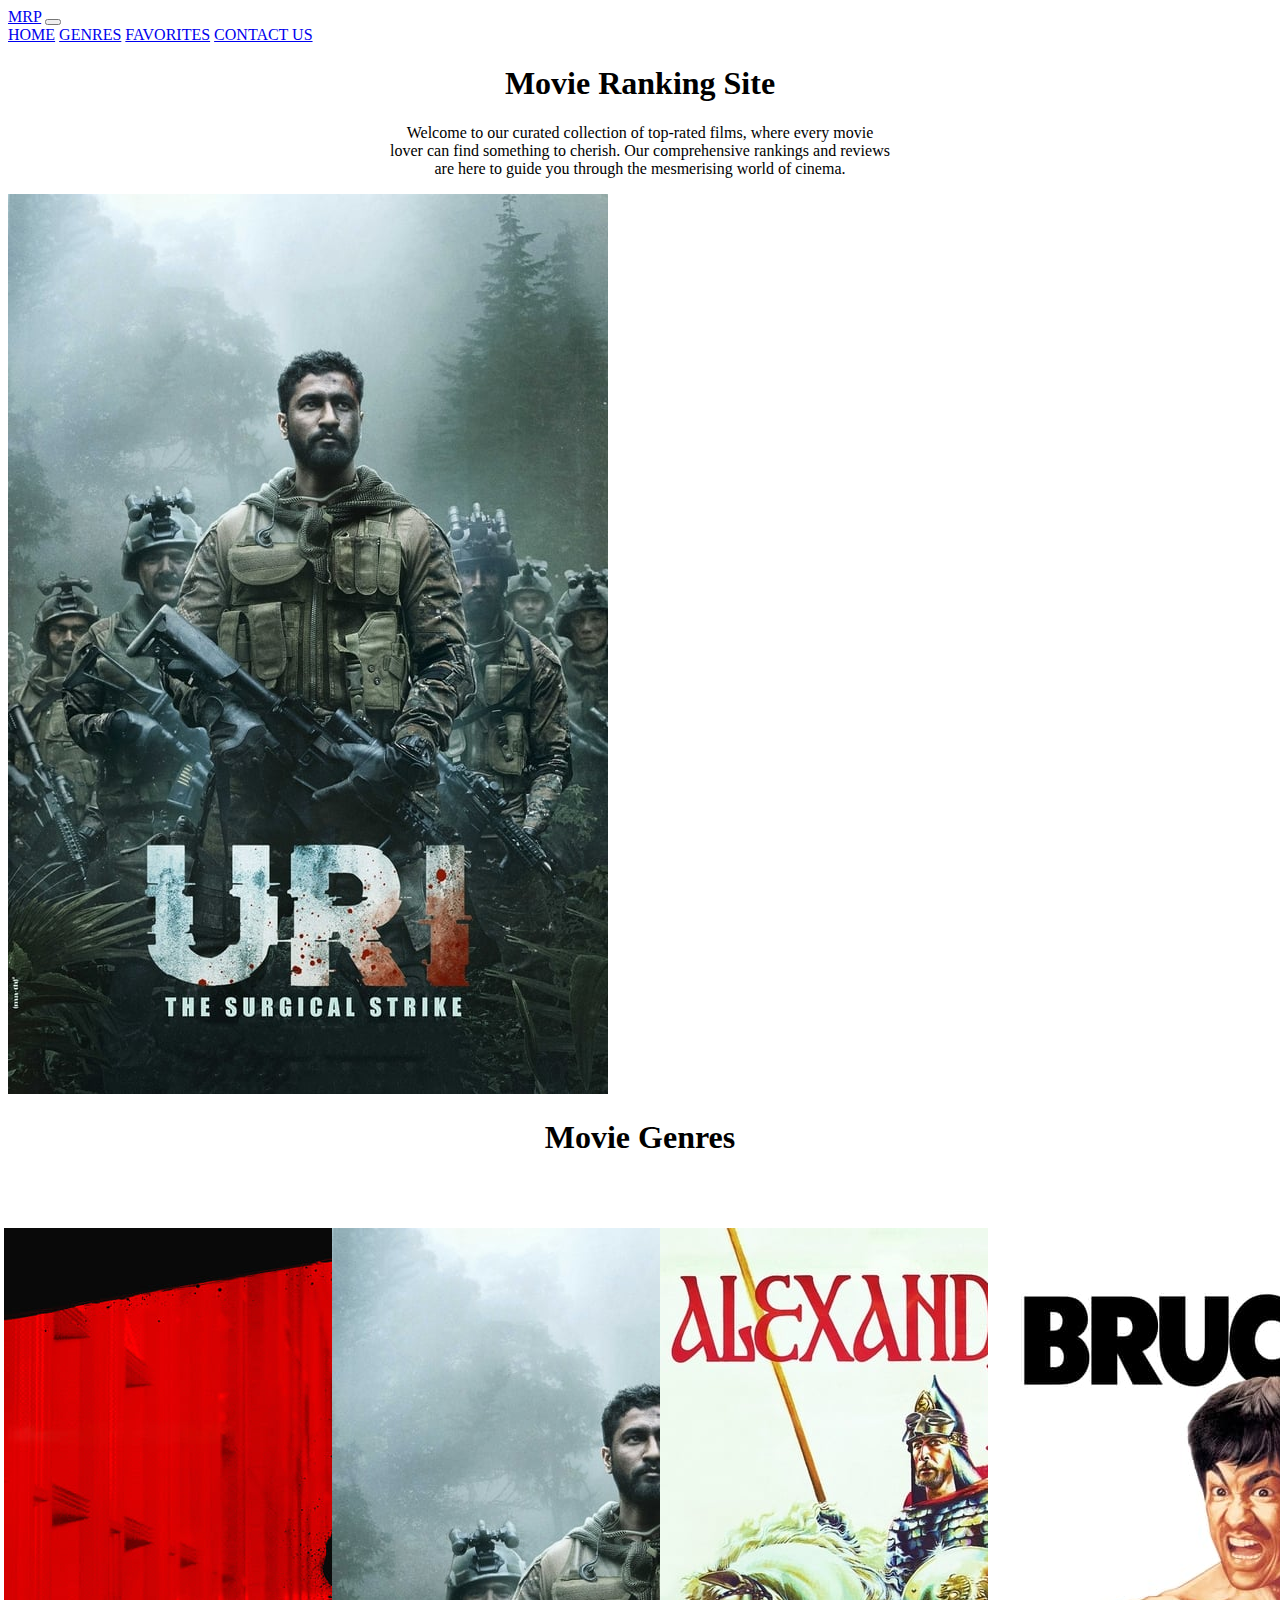
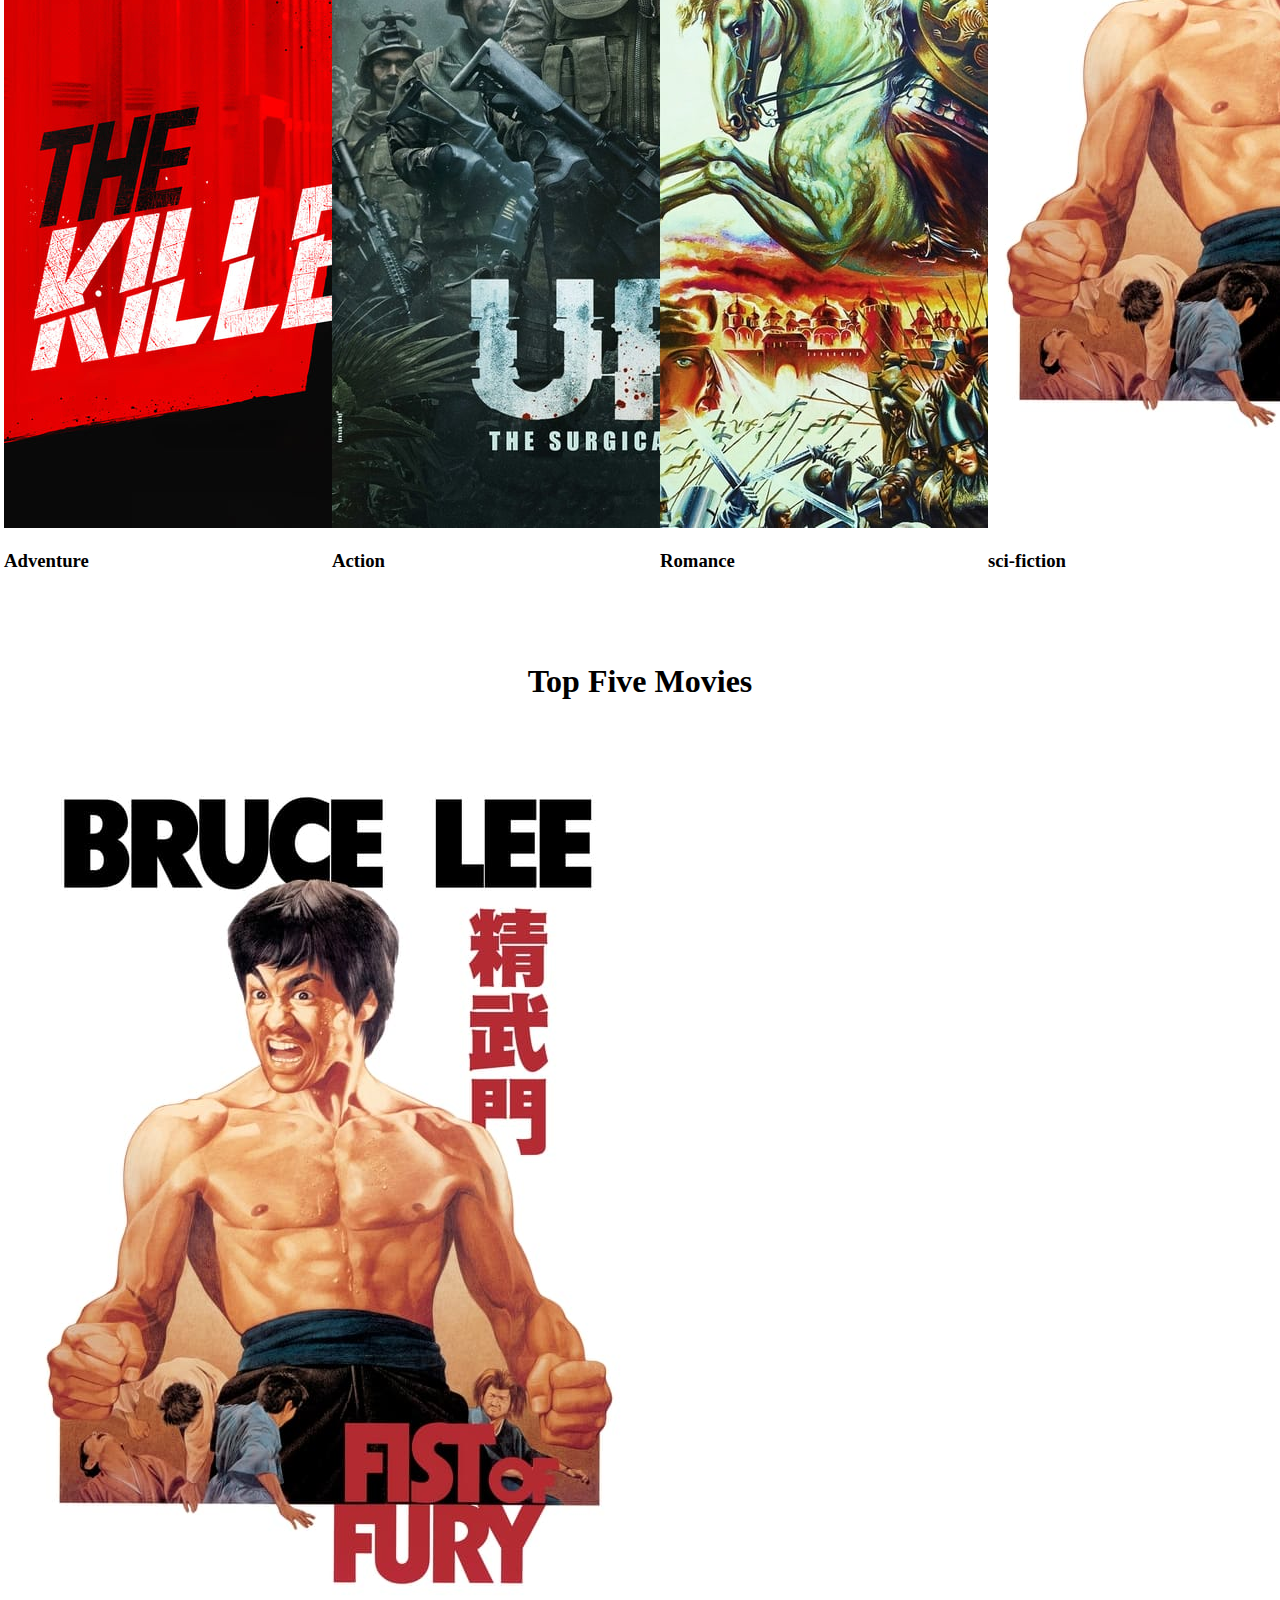
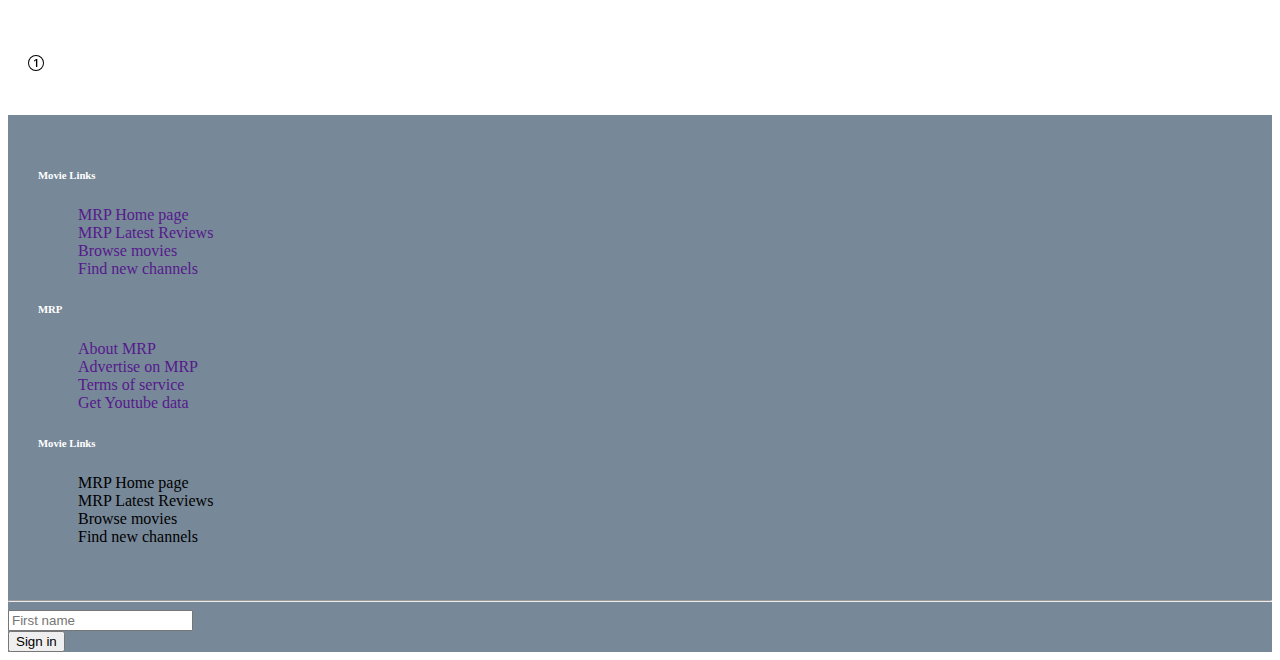
==== index.html @ 55721150 "add the project files" ====
<!DOCTYPE html>
<html lang="en">

<head>
  <meta charset="UTF-8">
  <meta name="viewport" content="width=device-width, initial-scale=1.0">
  <link rel="stylesheet" href="style.css">
  <link href="https://cdn.jsdelivr.net/npm/bootstrap@5.2.3/dist/css/bootstrap.min.css" rel="stylesheet"
    integrity="sha384-rbsA2VBKQhggwzxH7pPCaAqO46MgnOM80zW1RWuH61DGLwZJEdK2Kadq2F9CUG65" crossorigin="anonymous">

  <link rel="preconnect" href="https://fonts.googleapis.com">
  <title>Movie Ranker</title>
</head>

<body>
  <nav class="navbar sticky-top navbar-expand-lg navbar-dark bg-dark">
    <div class="container-fluid">
      <a class="navbar-brand" href="#">MRP</a>
      <button class="navbar-toggler" type="button" data-bs-toggle="collapse" data-bs-target="#navbarNavAltMarkup"
        aria-controls="navbarNavAltMarkup" aria-expanded="false" aria-label="Toggle navigation">
        <span class="navbar-toggler-icon"></span>
      </button>
      <div class="collapse navbar-collapse justify-content-end" id="navbarNavAltMarkup">
        <div class="navbar-nav  ">
          <a class="nav-link active" aria-current="page" href="#">HOME</a>
          <a class="nav-link" href="#">GENRES</a>
          <a class="nav-link" href="#">FAVORITES</a>
          <a class="nav-link" href="#">CONTACT US</a>
        </div>
      </div>
    </div>
  </nav>

  <main>

    <h1>Movie Ranking Site</h1>
    <p>
      Welcome to our curated collection of top-rated films, where every movie <br> lover can find something to cherish.
      Our
      comprehensive rankings and reviews <br> are here to guide you through the mesmerising world of cinema.
    </p>

    <div class="start-image">
      <img class="img-fluid" src="images/surgical_strike.jpg" alt="">

    </div>

    <h1>Movie Genres</h1>

    <div class="top-five">
      <div class="card" style="width: 18rem;">
        <img src="images/killer.jpg" class="card-img-top" alt="...">
        <div class="card-body">
          <h3>Adventure</h3>
        </div>
      </div>
      <div class="card" style="width: 18rem;">
        <img src="images/surgical_strike.jpg" class="card-img-top" alt="...">
        <div class="card-body">
          <h3>Action</h3>
        </div>
      </div>
      <div class="card" style="width: 18rem;">
        <img src="images/alexander.jpg" class="card-img-top" alt="...">
        <div class="card-body">
          <h3>Romance</h3>
        </div>
      </div>
      <div class="card" style="width: 18rem;">
        <img src="images/fistoffury.jpg" class="card-img-top" alt="...">
        <div class="card-body">
          <h3> sci-fiction</h3>
        </div>
      </div>

    </div>

    <h1>Top Five Movies</h1>

    <div class="card mb-3" style="max-width: 300px;">
      <div class="row g-0">
        <div class="col-md-4">
          <img src="images/fistoffury.jpg" class="img-fluid rounded-start" alt="...">
        </div>
        <div class="col-md-8">
          <div class="card-body">
            <h3 class="card-title"><svg xmlns="http://www.w3.org/2000/svg" width="16" height="16" fill="currentColor"
                class="bi bi-1-circle" viewBox="0 0 16 16">
                <path
                  d="M1 8a7 7 0 1 0 14 0A7 7 0 0 0 1 8m15 0A8 8 0 1 1 0 8a8 8 0 0 1 16 0M9.283 4.002V12H7.971V5.338h-.065L6.072 6.656V5.385l1.899-1.383z" />
              </svg></h3>

          </div>
        </div>
      </div>
    </div>






  </main>
  <footer class="footer f-5">
    <div class="container">
      <div class="row">
        <div class="col-md-4">
          <h6>
            Movie Links
          </h6>
          <ul>
            <li><a href="">MRP Home page</a></li>
            <li> <a href="">MRP Latest Reviews</a></li>
            <li><a href="">Browse movies</a></li>
            <li><a href="">Find new channels</a></li>
          </ul>
        </div>
        <div class="col-md-4">
          <h6>
            MRP
          </h6>
          <ul>
            <li><a href="">About MRP</a></li>
            <li><a href="">Advertise on MRP</a></li>
            <li><a href="">Terms of service</a></li>
            <li><a href="">Get Youtube data</a></li>
          </ul>
        </div>
        <div class="col-md-4">
          <h6>
            Movie Links
          </h6>
          <ul>
            <li>MRP Home page</li>
            <li>MRP Latest Reviews</li>
            <li>Browse movies</li>
            <li>Find new channels</li>
          </ul>
        </div>
      </div>
    </div>
    <hr>
    <div class="row g-3">
      <div class="col">
        <input type="text" class="form-control" placeholder="First name" aria-label="First name">
      </div>
      <div class="col">
        <button type="submit" class="btn btn-primary">Sign in</button>
      </div>
    </div>

    </div>
    </div>
  </footer>

  <script src="https://cdn.jsdelivr.net/npm/bootstrap@5.2.3/dist/js/bootstrap.bundle.min.js"
    integrity="sha384-kenU1KFdBIe4zVF0s0G1M5b4hcpxyD9F7jL+jjXkk+Q2h455rYXK/7HAuoJl+0I4"
    crossorigin="anonymous"></script>
</body>

</html>
---- style.css ----
h1 {
    text-align: center;
    font-weight: 700;

}

p {
    text-align: center
}

.start-image {
    display: block;
    width: 100%;
    margin-left: auto;
    margin-right: auto;
}

.footer {
    background-color: lightslategray;
}

.container {
    padding: 30px;
}

h6 {
    color: white;
    font-weight: bold;
    text-align: start;
}

ul {
    list-style: none;

}



ul a {
    text-decoration: none;
}

.top-five {
    display: flex;
    justify-content: center;
    align-items: center;
    padding: 30px;
}

.card {
    padding: 10px;

    margin: 10px;
}
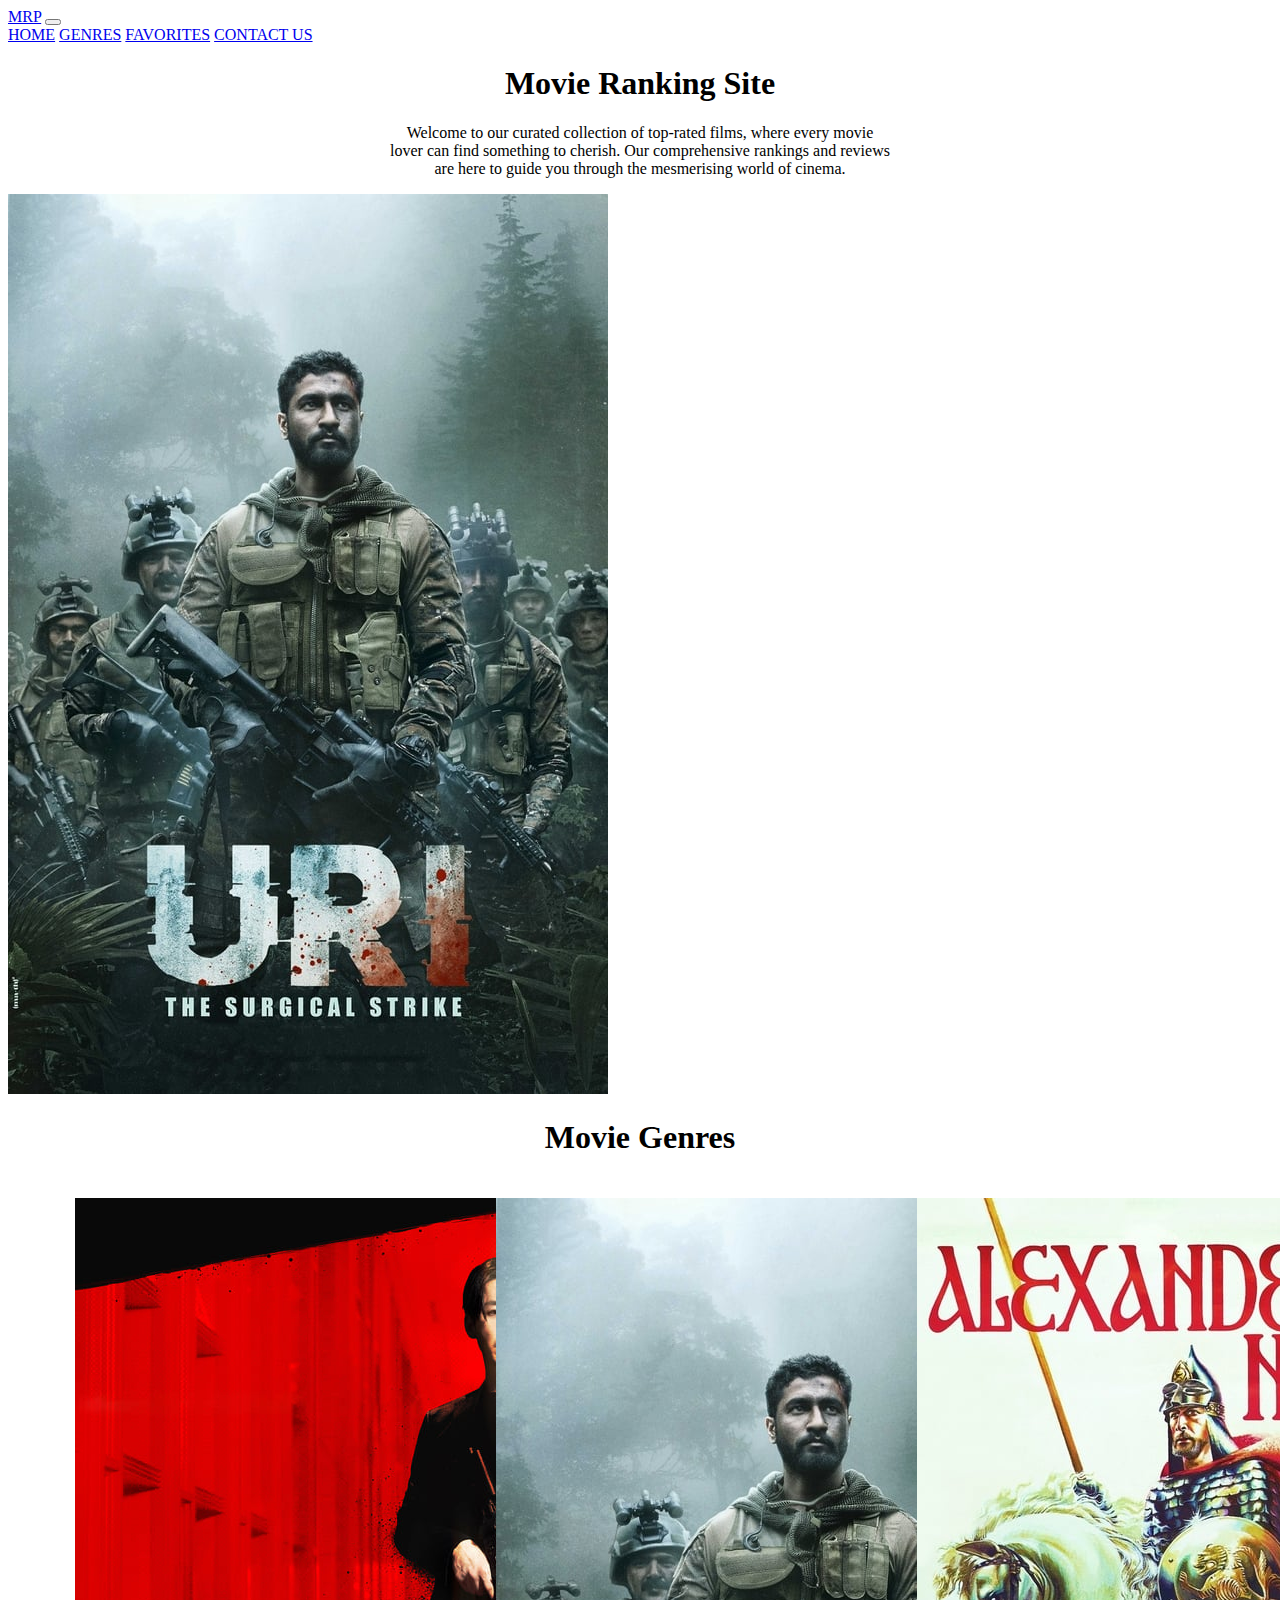
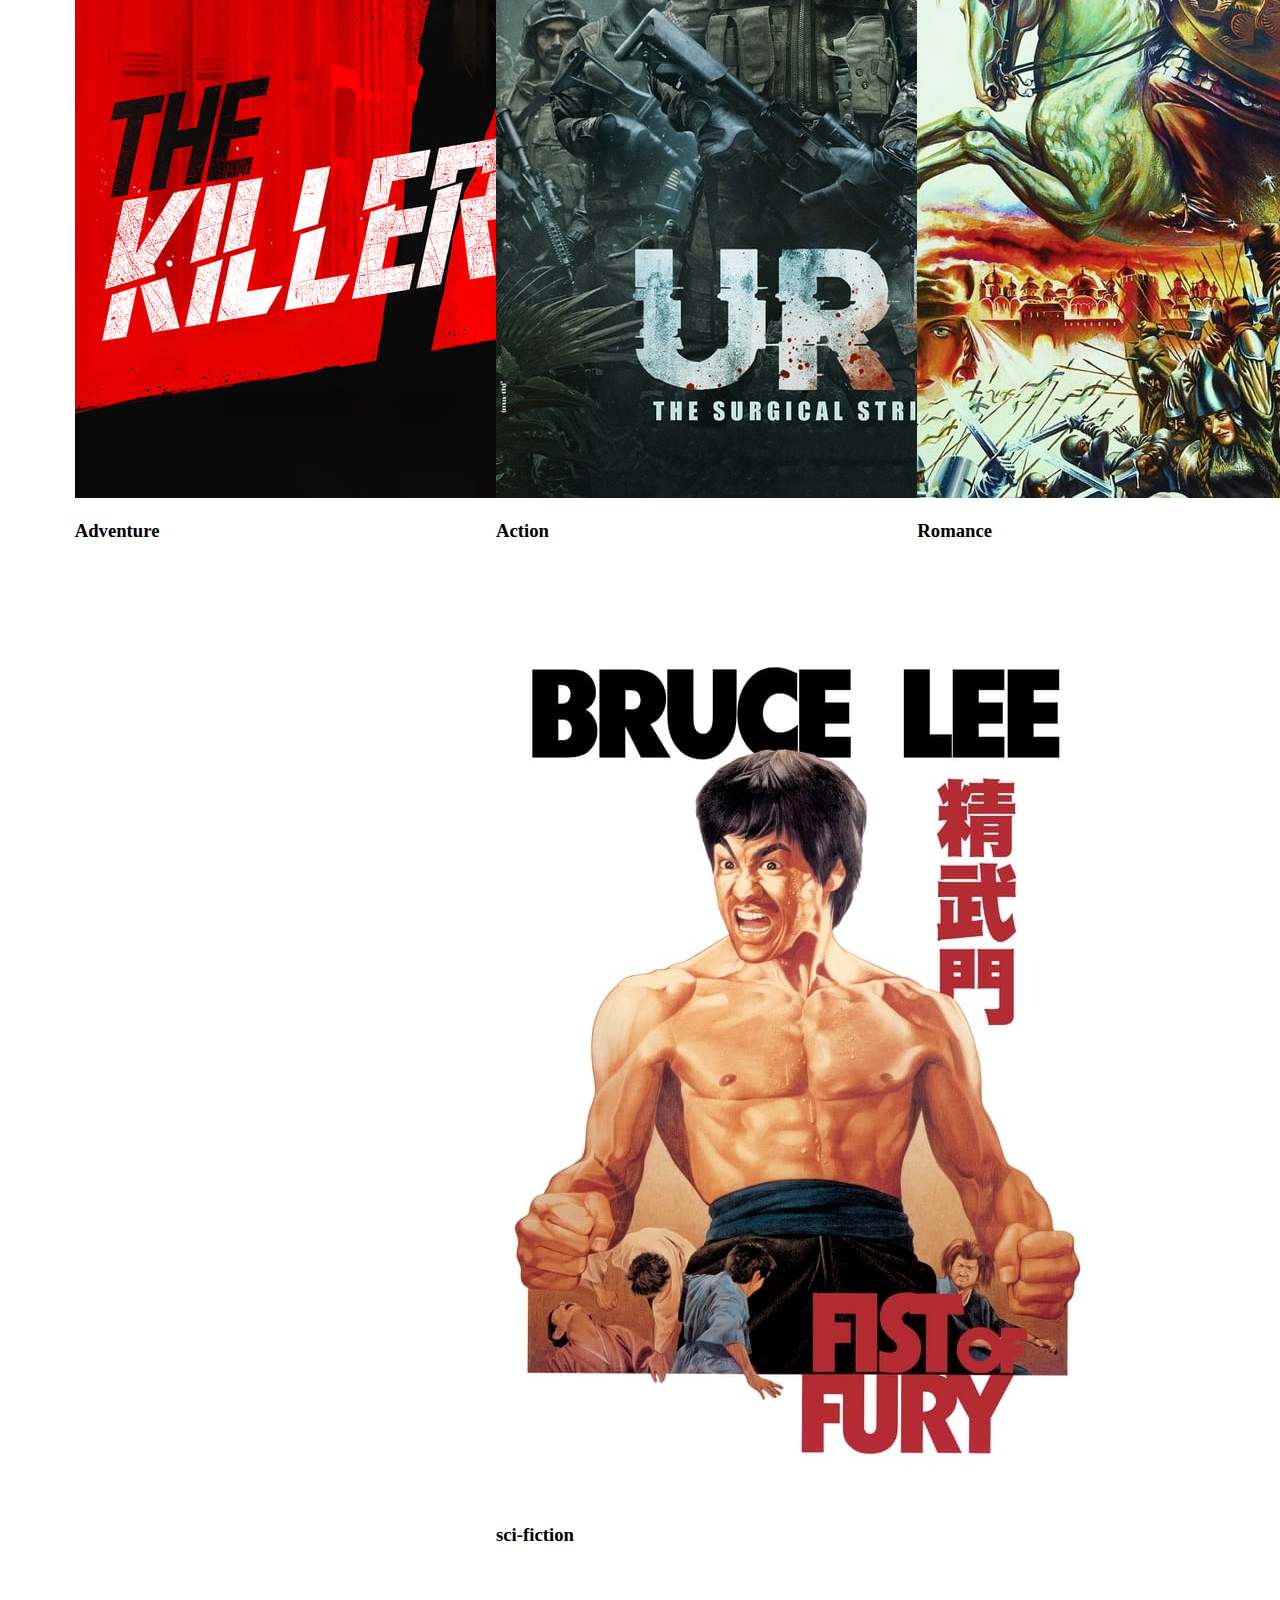
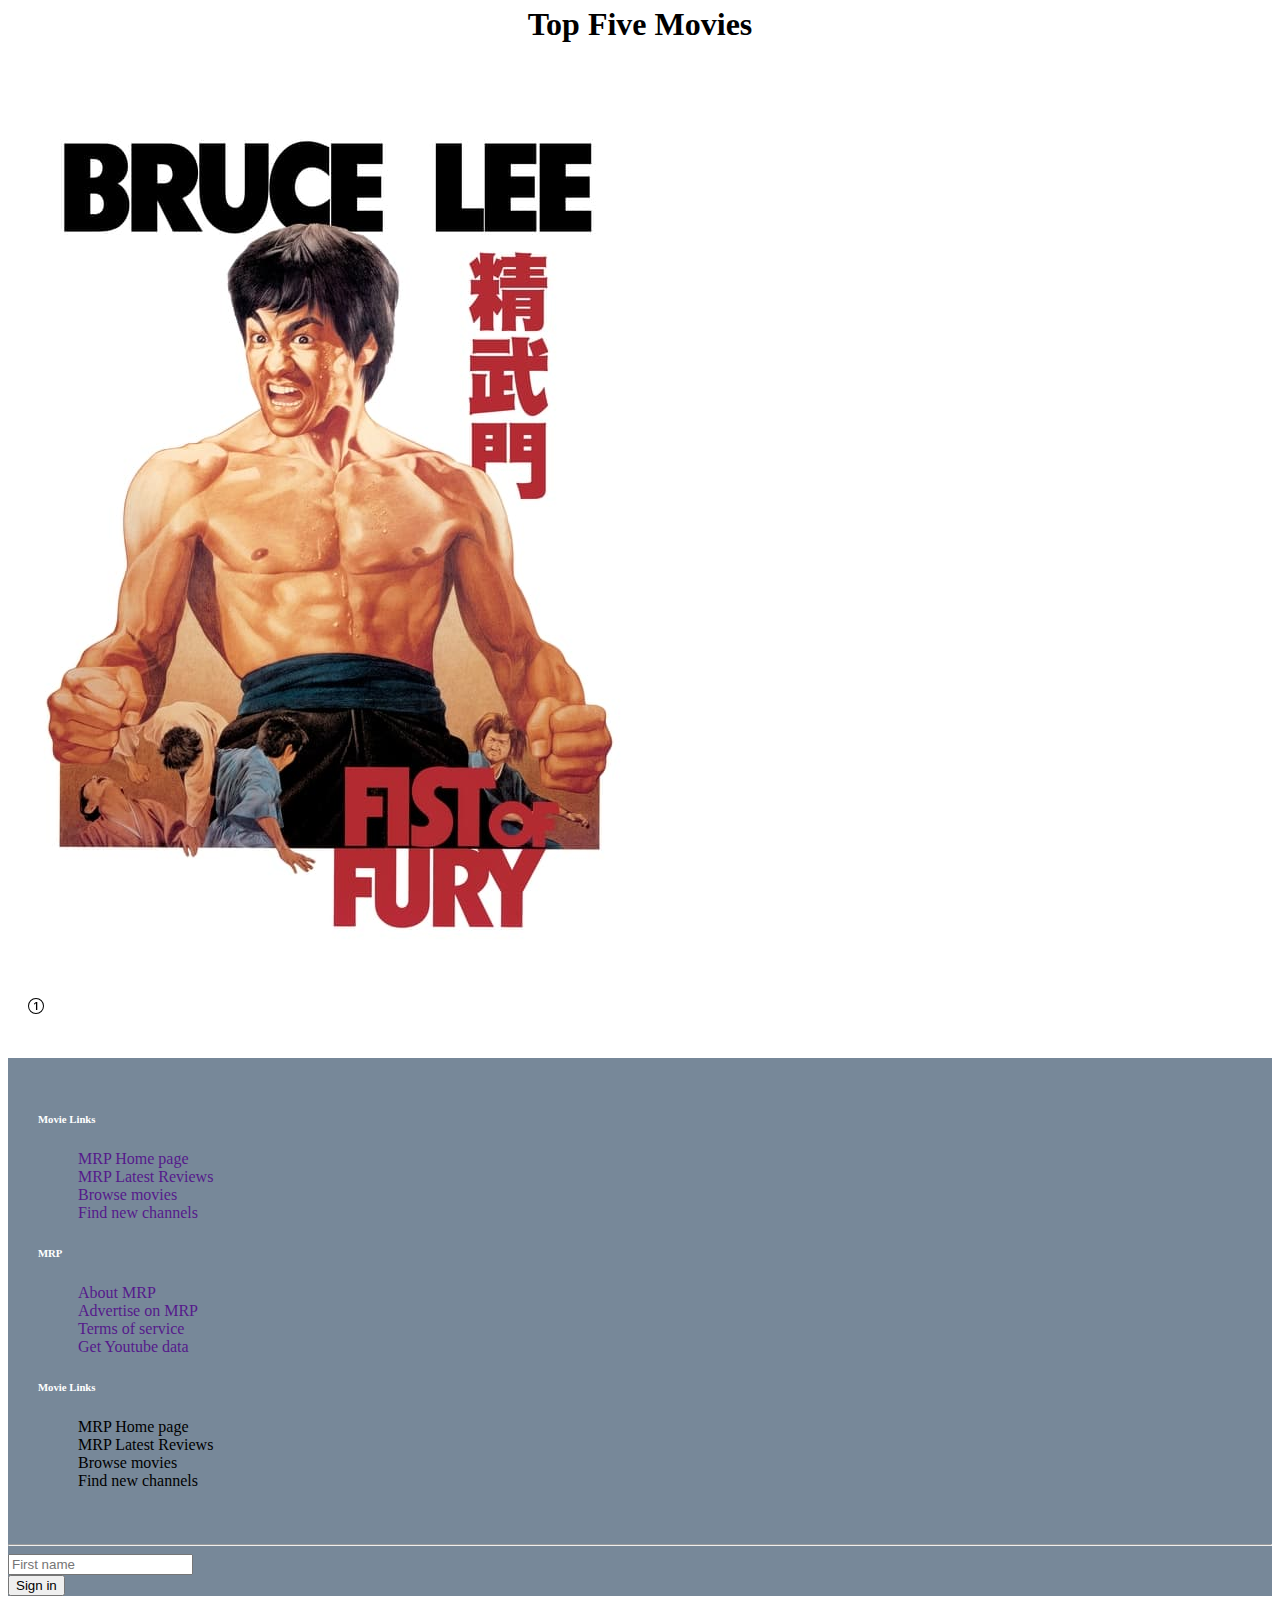
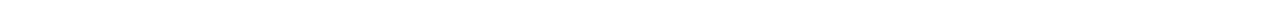
==== commit 066ee7cc: "add resposiveness to the site" ====
--- a/index.html
+++ b/index.html
@@ -48,25 +48,25 @@
     <h1>Movie Genres</h1>
 
     <div class="top-five">
-      <div class="card" style="width: 18rem;">
+      <div class="card box" style="width: 18rem;">
         <img src="images/killer.jpg" class="card-img-top" alt="...">
         <div class="card-body">
           <h3>Adventure</h3>
         </div>
       </div>
-      <div class="card" style="width: 18rem;">
+      <div class="card box" style="width: 18rem;">
         <img src="images/surgical_strike.jpg" class="card-img-top" alt="...">
         <div class="card-body">
           <h3>Action</h3>
         </div>
       </div>
-      <div class="card" style="width: 18rem;">
+      <div class="card box" style="width: 18rem;">
         <img src="images/alexander.jpg" class="card-img-top" alt="...">
         <div class="card-body">
           <h3>Romance</h3>
         </div>
       </div>
-      <div class="card" style="width: 18rem;">
+      <div class="card box" style="width: 18rem;">
         <img src="images/fistoffury.jpg" class="card-img-top" alt="...">
         <div class="card-body">
           <h3> sci-fiction</h3>
--- a/style.css
+++ b/style.css
@@ -41,14 +41,32 @@
 }
 
 .top-five {
+    width: 100%;
+    height: auto;
     display: flex;
-    justify-content: center;
+    flex-direction: row;
+    justify-content: space-around;
+    flex-wrap: wrap;
     align-items: center;
-    padding: 30px;
 }
 
 .card {
     padding: 10px;
 
     margin: 10px;
+}
+
+/* media queries*/
+@media screen and (max-width:1200px) {
+    .card {
+        width: 40px;
+    }
+
+}
+
+@media screen and (max-width:600px) {
+    .card {
+        width: 40%;
+    }
+
 }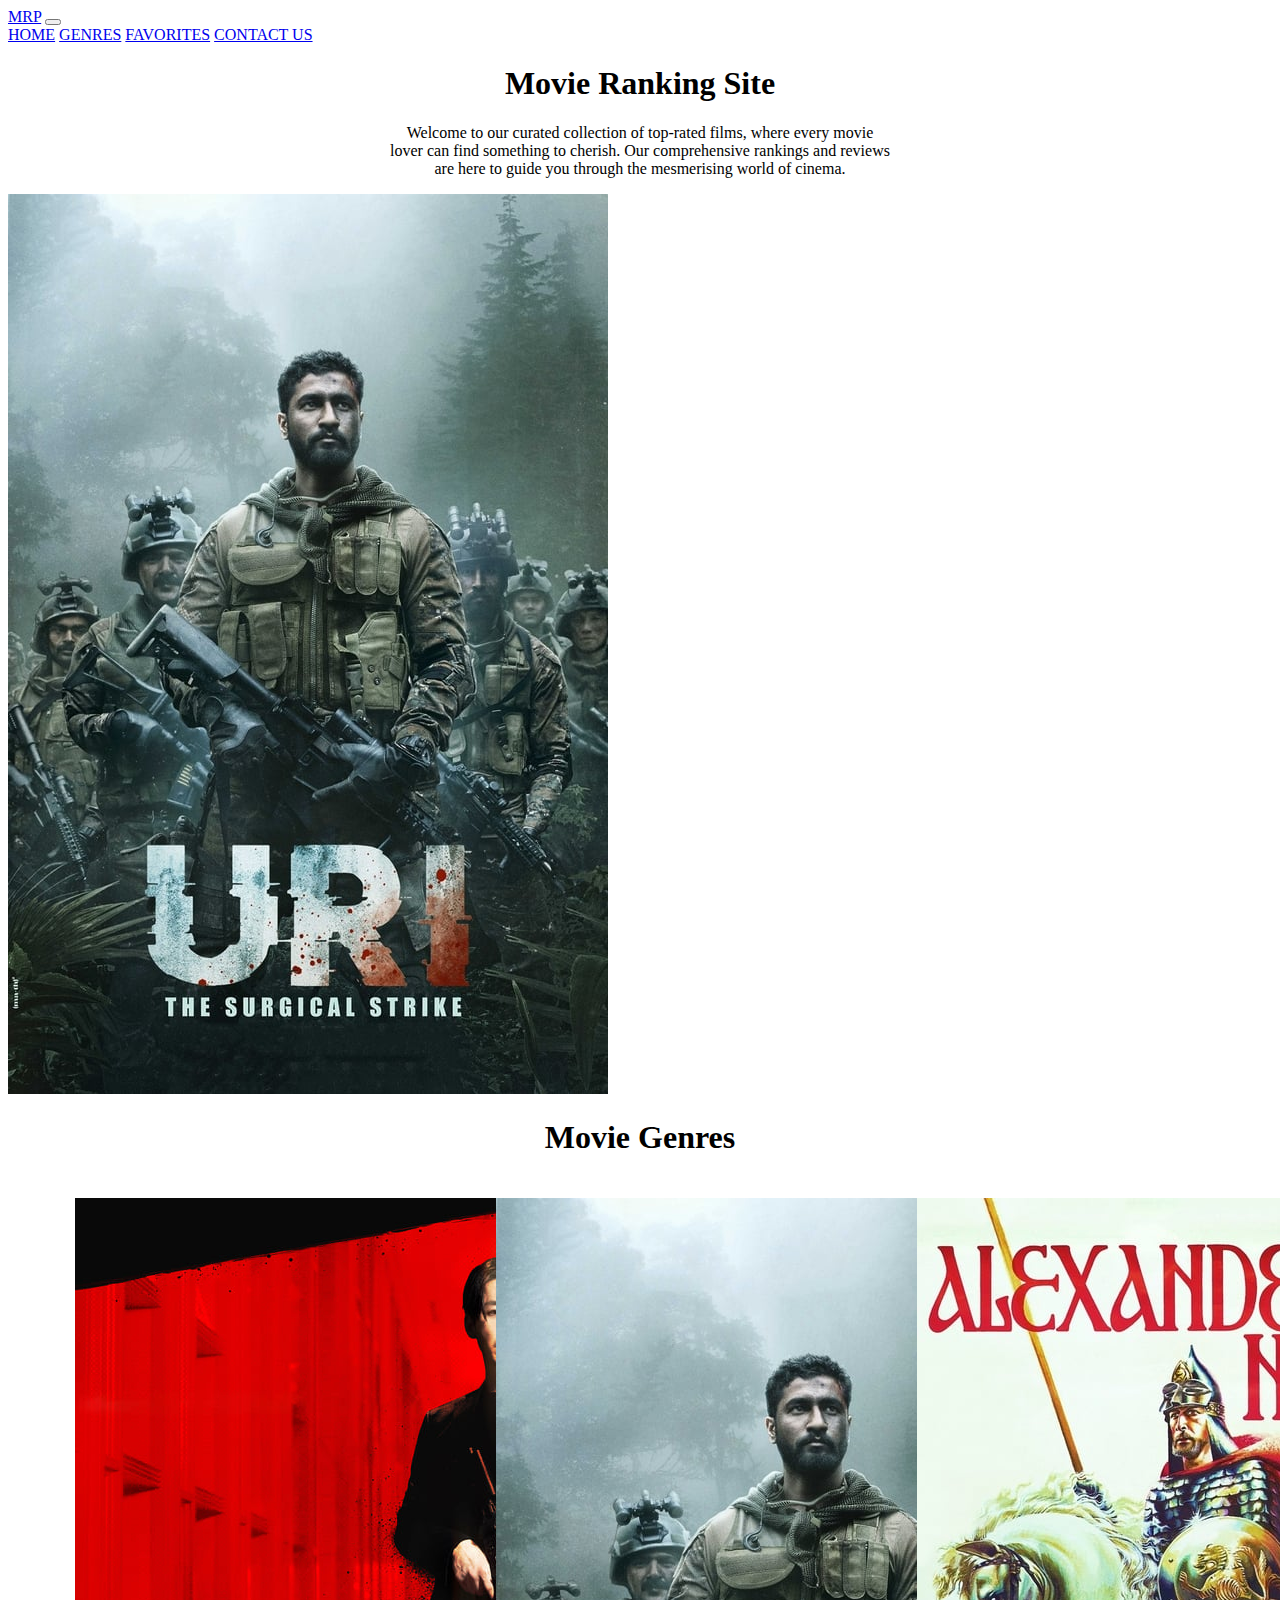
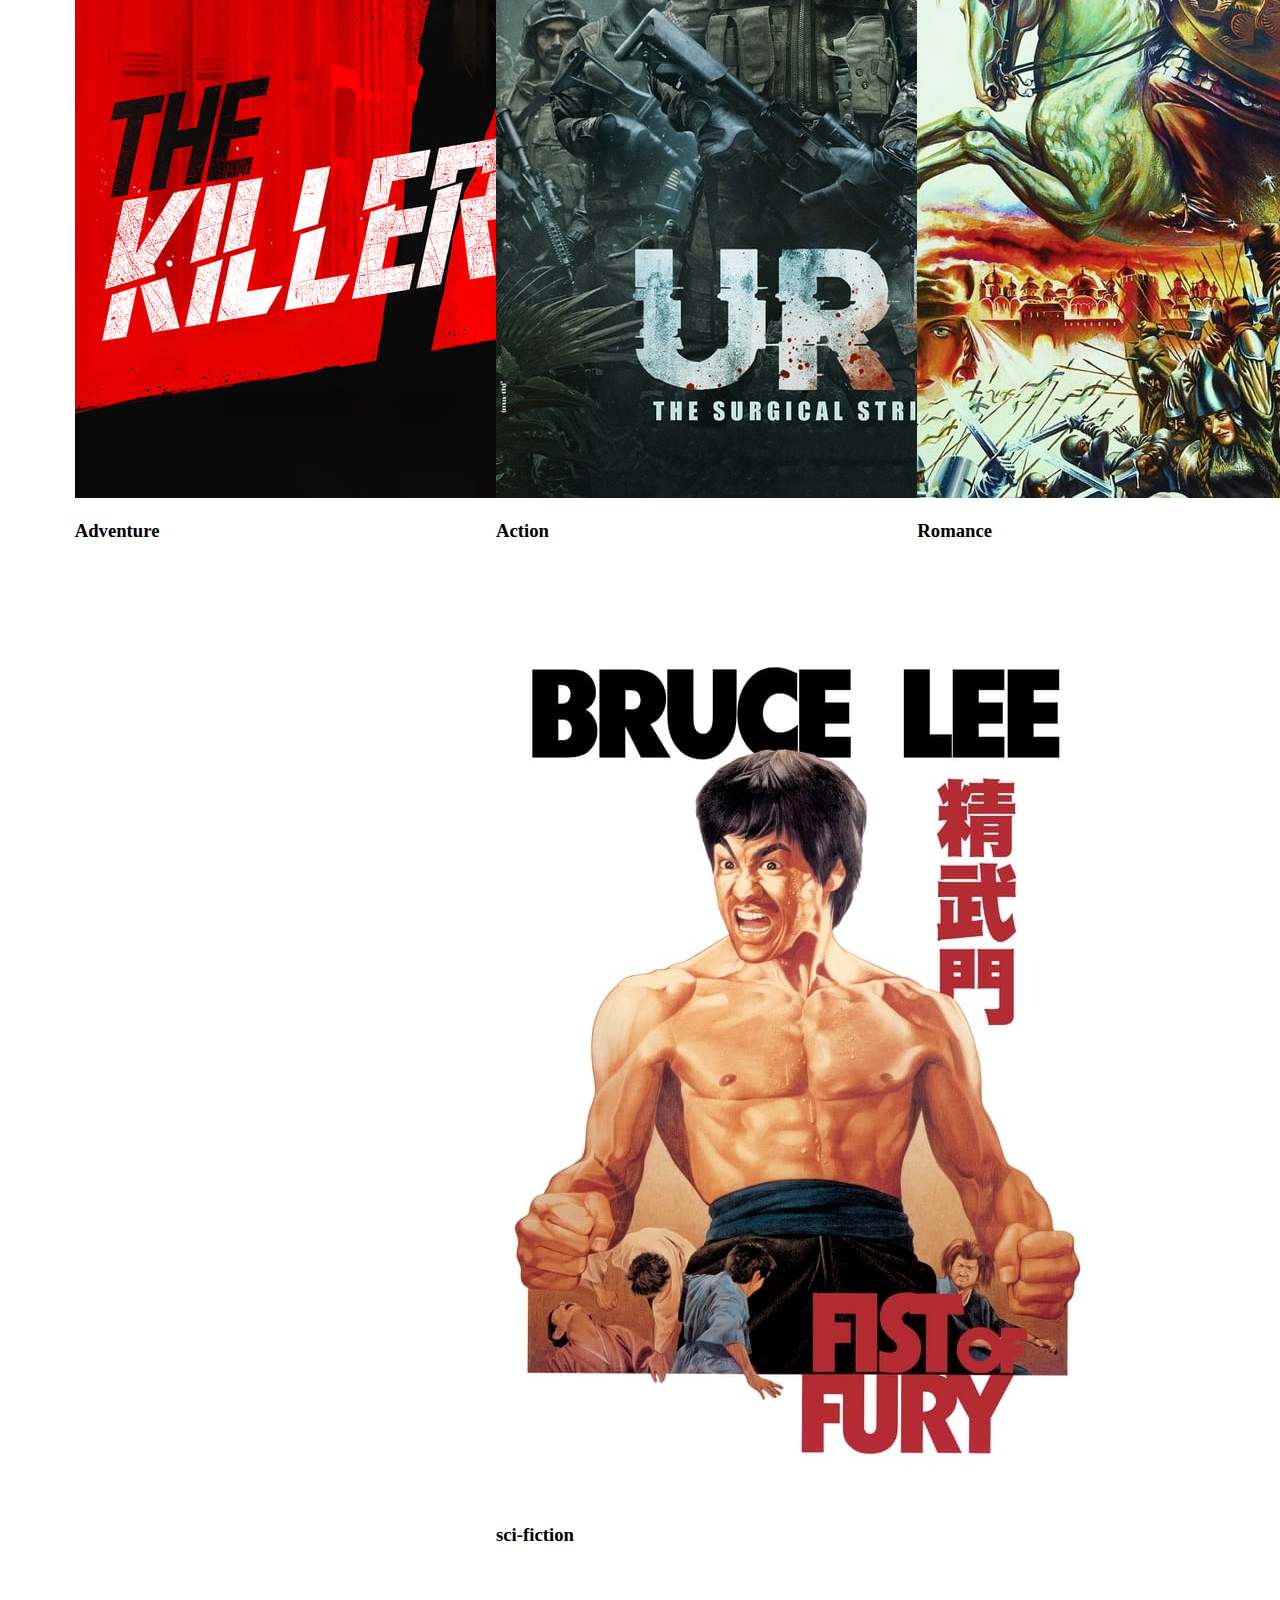
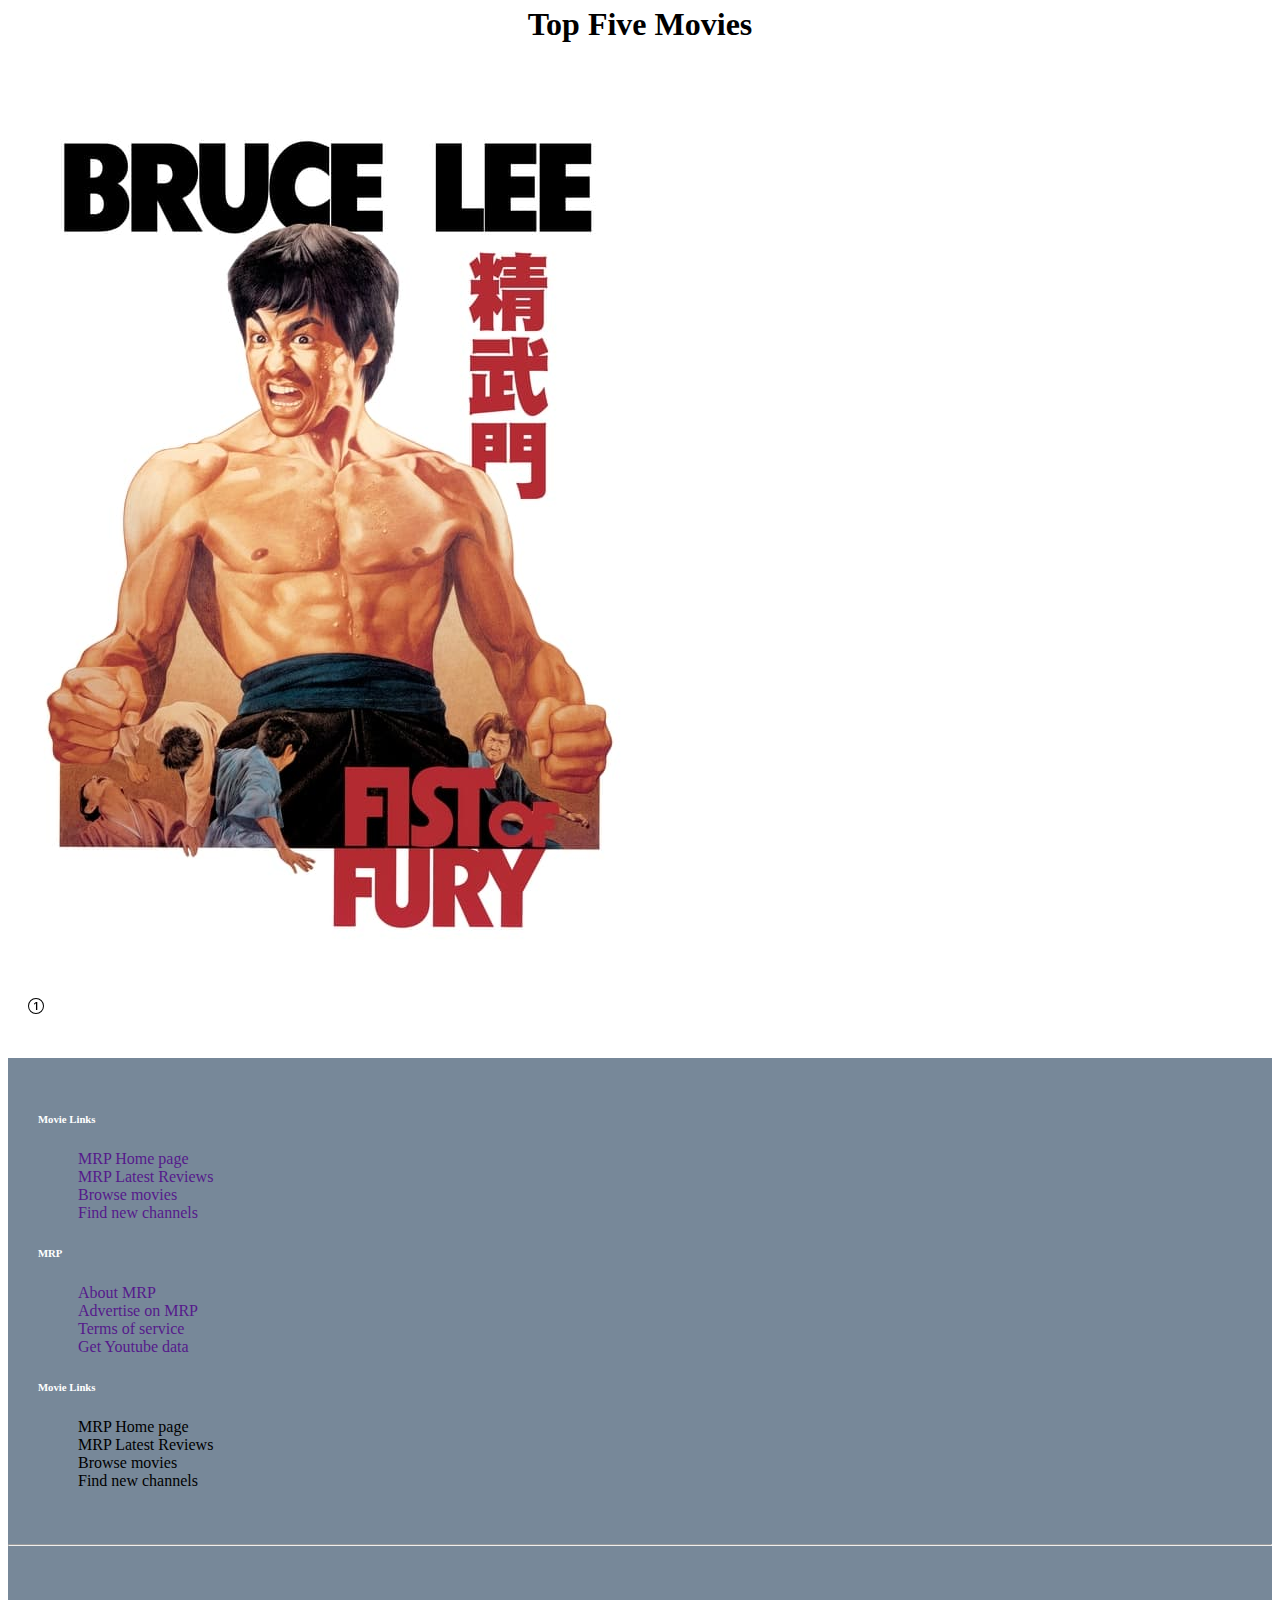
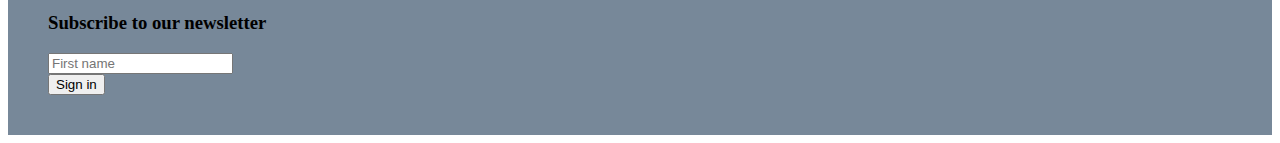
==== commit e76970e5: "add new pages for genres and favoties" ====
--- a/index.html
+++ b/index.html
@@ -4,9 +4,11 @@
 <head>
   <meta charset="UTF-8">
   <meta name="viewport" content="width=device-width, initial-scale=1.0">
+  <link rel="shortcut icon" href="images/video.png" type="image/x-icon">
   <link rel="stylesheet" href="style.css">
   <link href="https://cdn.jsdelivr.net/npm/bootstrap@5.2.3/dist/css/bootstrap.min.css" rel="stylesheet"
     integrity="sha384-rbsA2VBKQhggwzxH7pPCaAqO46MgnOM80zW1RWuH61DGLwZJEdK2Kadq2F9CUG65" crossorigin="anonymous">
+  <link rel="stylesheet" href="style.css">
 
   <link rel="preconnect" href="https://fonts.googleapis.com">
   <title>Movie Ranker</title>
@@ -23,8 +25,8 @@
       <div class="collapse navbar-collapse justify-content-end" id="navbarNavAltMarkup">
         <div class="navbar-nav  ">
           <a class="nav-link active" aria-current="page" href="#">HOME</a>
-          <a class="nav-link" href="#">GENRES</a>
-          <a class="nav-link" href="#">FAVORITES</a>
+          <a class="nav-link" href="genres.html">GENRES</a>
+          <a class="nav-link" href="favorites.html">FAVORITES</a>
           <a class="nav-link" href="#">CONTACT US</a>
         </div>
       </div>
@@ -140,7 +142,8 @@
       </div>
     </div>
     <hr>
-    <div class="row g-3">
+    <div class="row g-3 subscribe">
+      <h3>Subscribe to our newsletter</h3>
       <div class="col">
         <input type="text" class="form-control" placeholder="First name" aria-label="First name">
       </div>
--- a/style.css
+++ b/style.css
@@ -69,4 +69,8 @@
         width: 40%;
     }
 
+}
+
+.subscribe {
+    padding: 40px;
 }--- a/style.css
+++ b/style.css
@@ -69,4 +69,8 @@
         width: 40%;
     }
 
+}
+
+.subscribe {
+    padding: 40px;
 }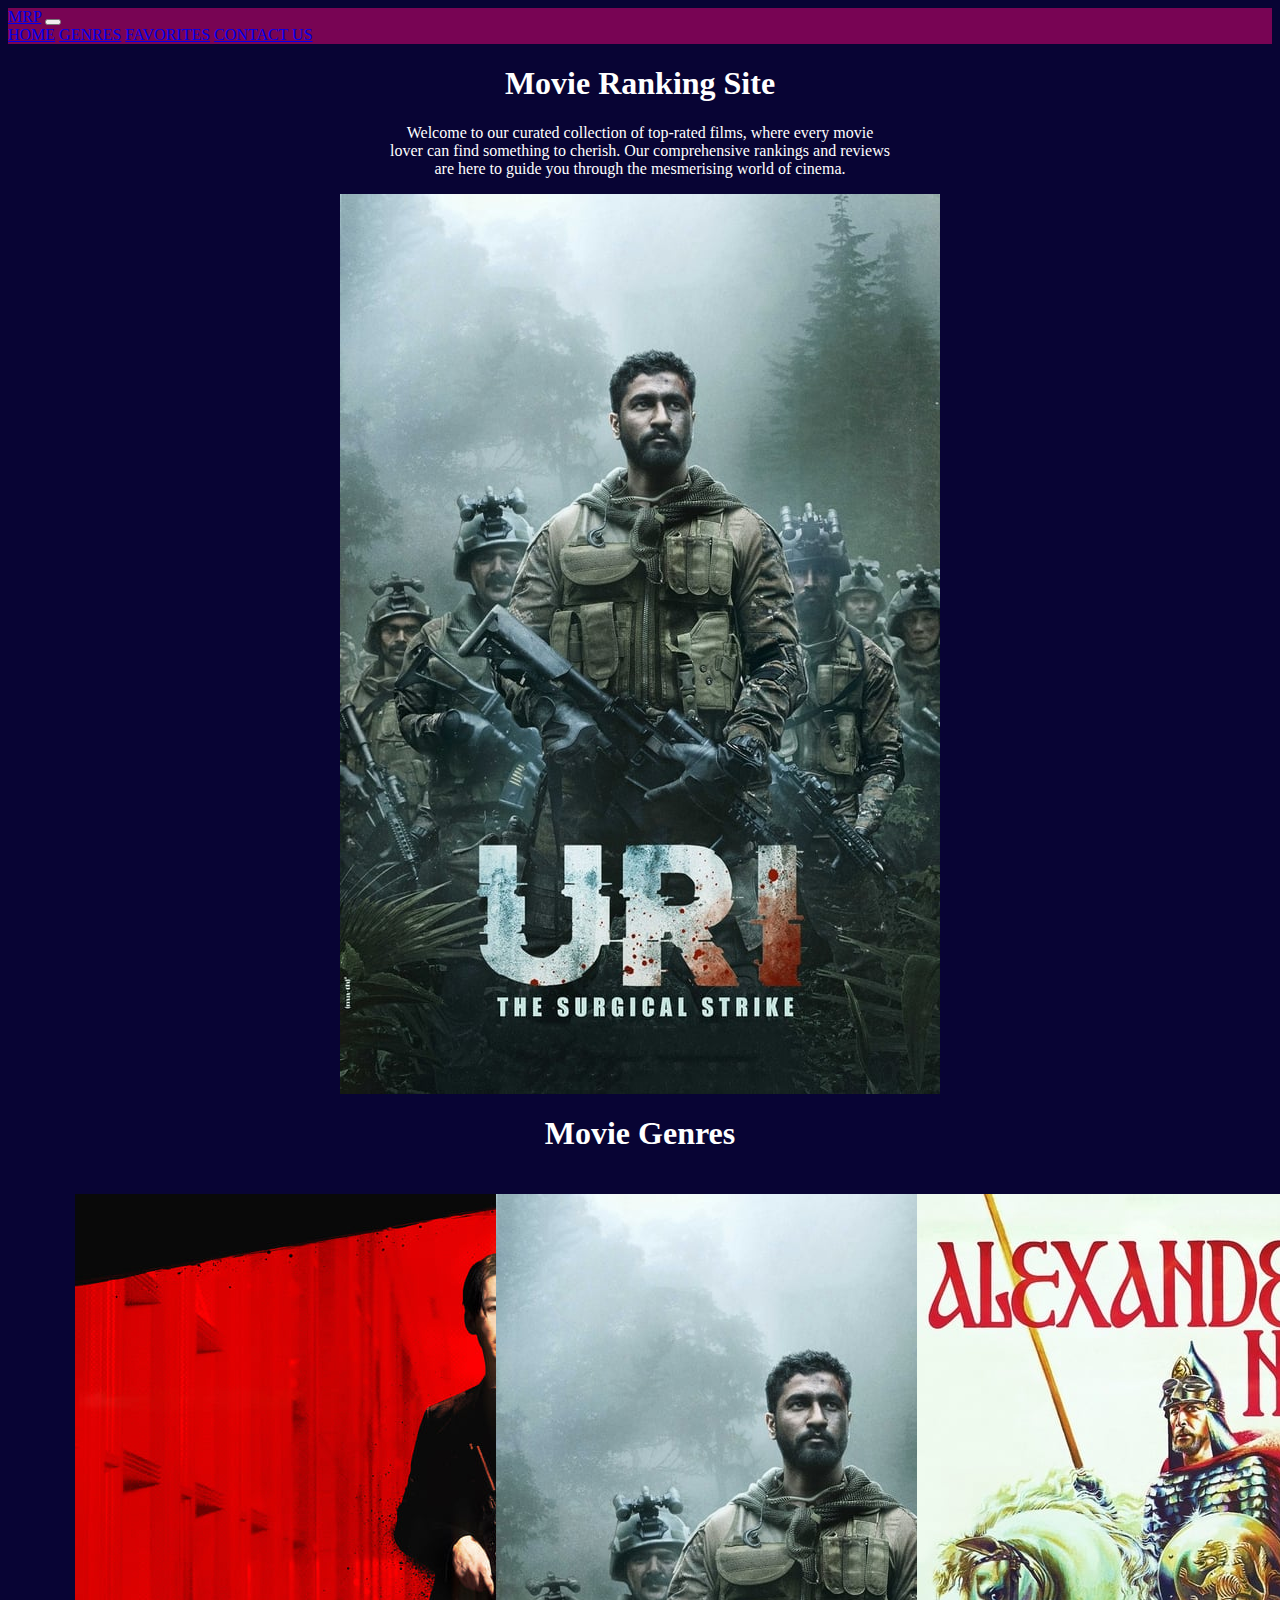
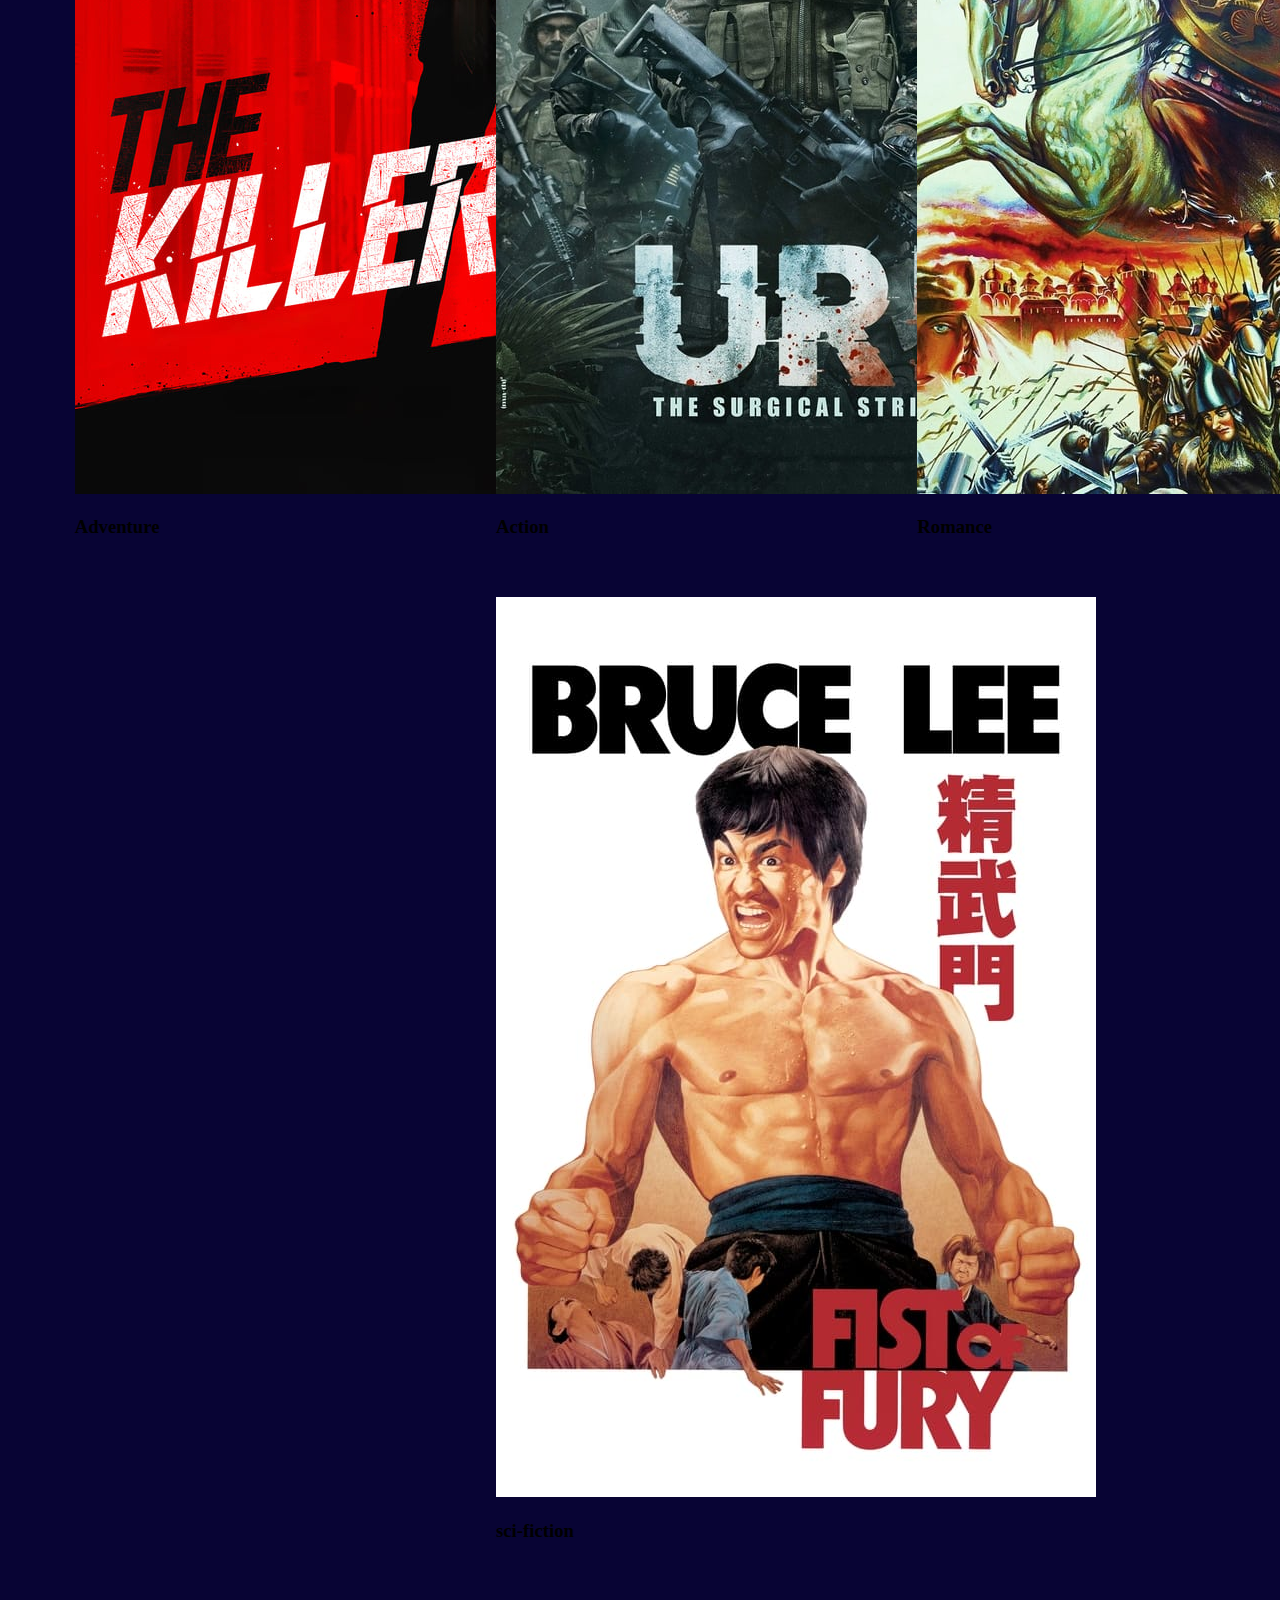
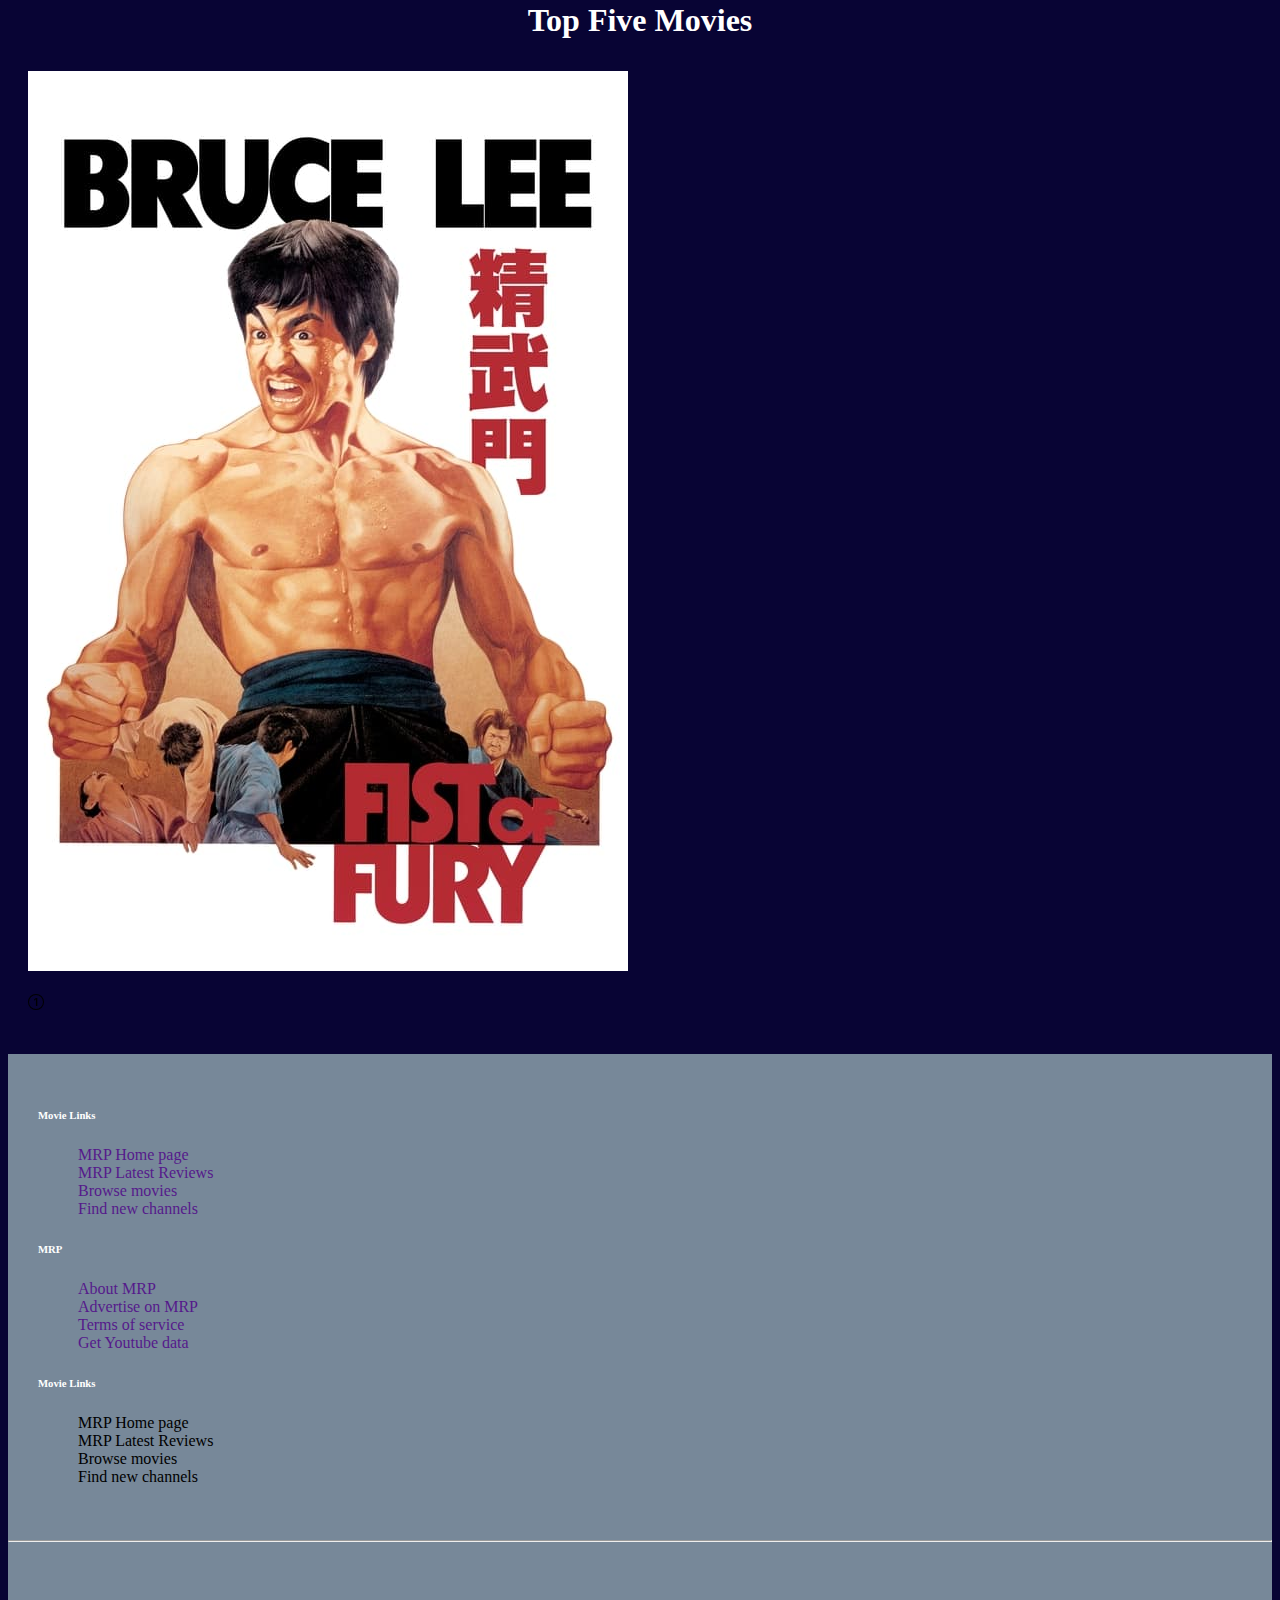
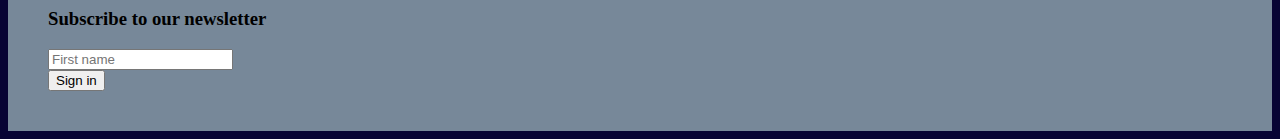
==== commit f2595124: "add nav color and body background color" ====
--- a/index.html
+++ b/index.html
@@ -15,7 +15,8 @@
 </head>
 
 <body>
-  <nav class="navbar sticky-top navbar-expand-lg navbar-dark bg-dark">
+
+  <nav class="navbar sticky-top navbar-expand-lg navbar-dark ">
     <div class="container-fluid">
       <a class="navbar-brand" href="#">MRP</a>
       <button class="navbar-toggler" type="button" data-bs-toggle="collapse" data-bs-target="#navbarNavAltMarkup"
@@ -32,6 +33,8 @@
       </div>
     </div>
   </nav>
+
+
 
   <main>
 
--- a/style.css
+++ b/style.css
@@ -1,18 +1,29 @@
+body {
+    background-color: #080434;
+}
+
+.navbar {
+    background-color: #780454;
+}
+
 h1 {
     text-align: center;
     font-weight: 700;
+    color: white;
 
 }
 
 p {
-    text-align: center
+    text-align: center;
+    color: white;
 }
 
 .start-image {
-    display: block;
+    display: flex;
+    justify-content: center;
     width: 100%;
-    margin-left: auto;
-    margin-right: auto;
+    height: auto;
+
 }
 
 .footer {
--- a/style.css
+++ b/style.css
@@ -1,18 +1,29 @@
+body {
+    background-color: #080434;
+}
+
+.navbar {
+    background-color: #780454;
+}
+
 h1 {
     text-align: center;
     font-weight: 700;
+    color: white;
 
 }
 
 p {
-    text-align: center
+    text-align: center;
+    color: white;
 }
 
 .start-image {
-    display: block;
+    display: flex;
+    justify-content: center;
     width: 100%;
-    margin-left: auto;
-    margin-right: auto;
+    height: auto;
+
 }
 
 .footer {
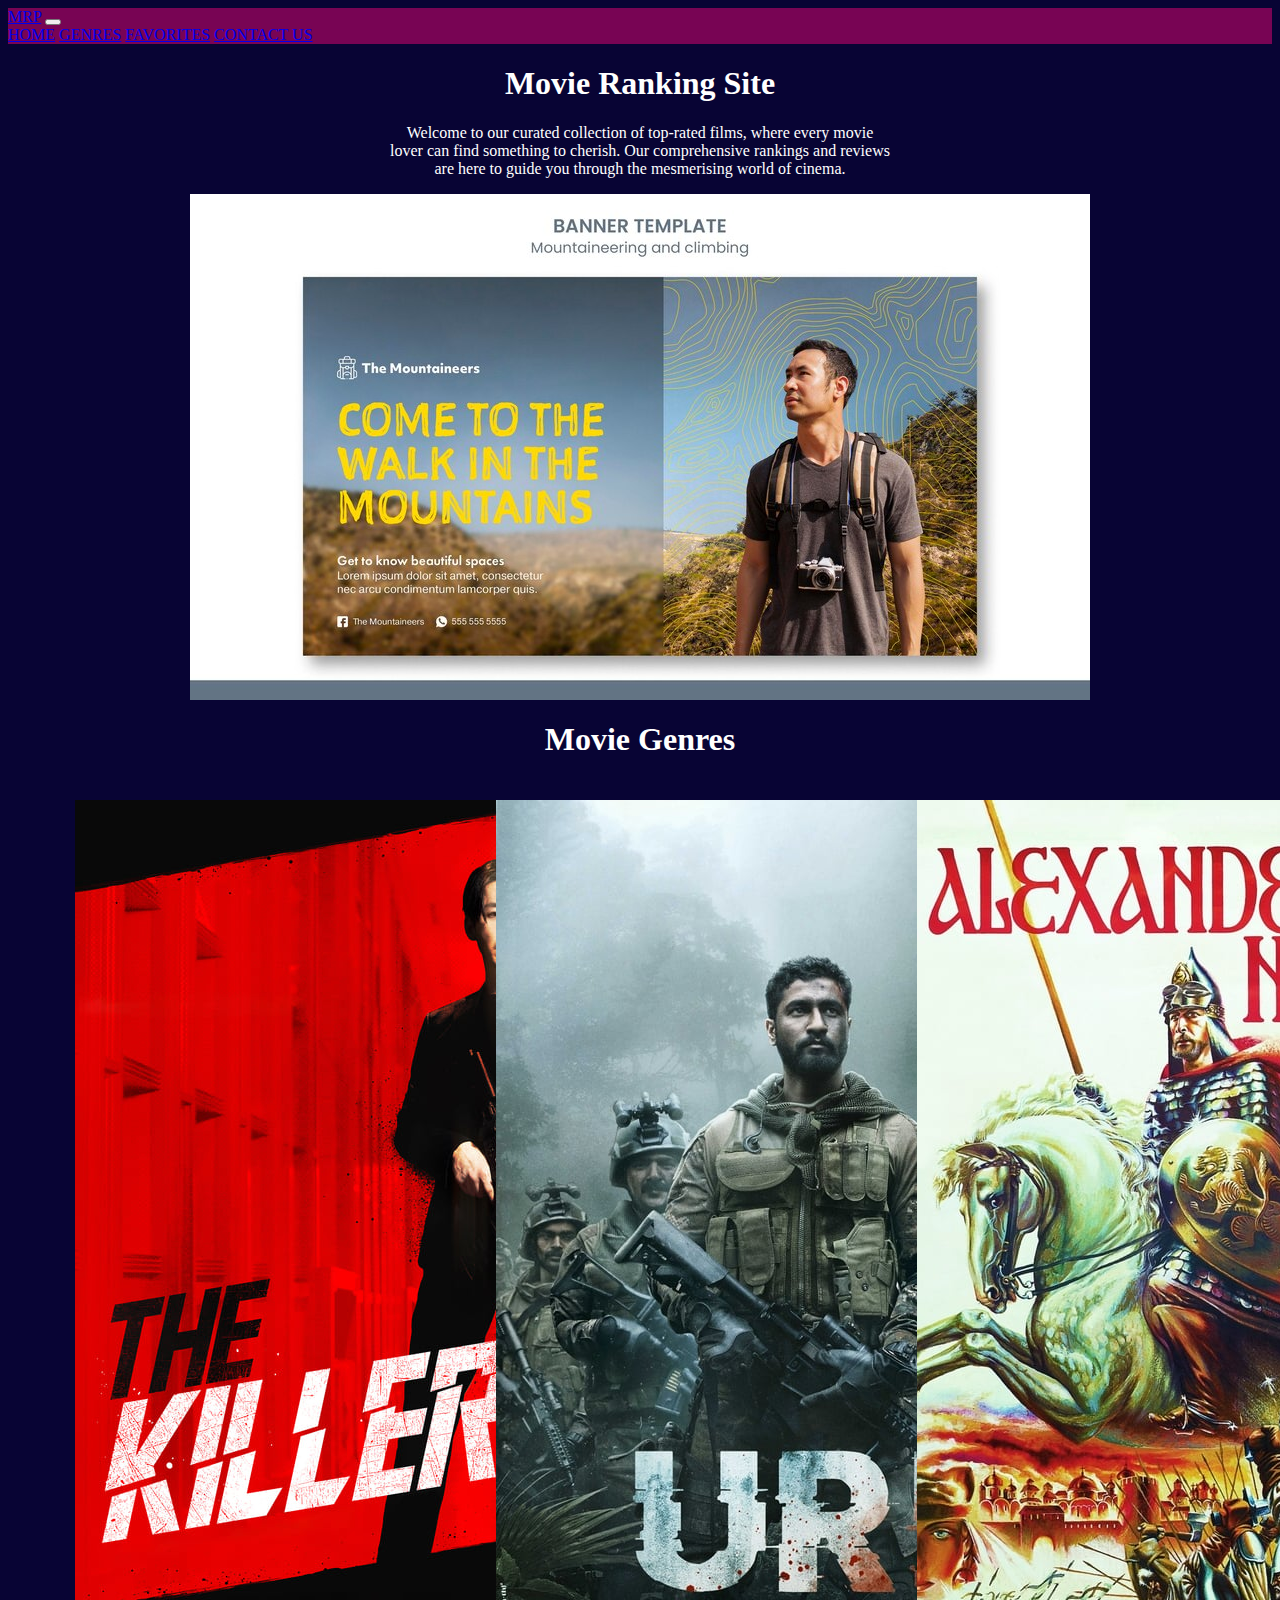
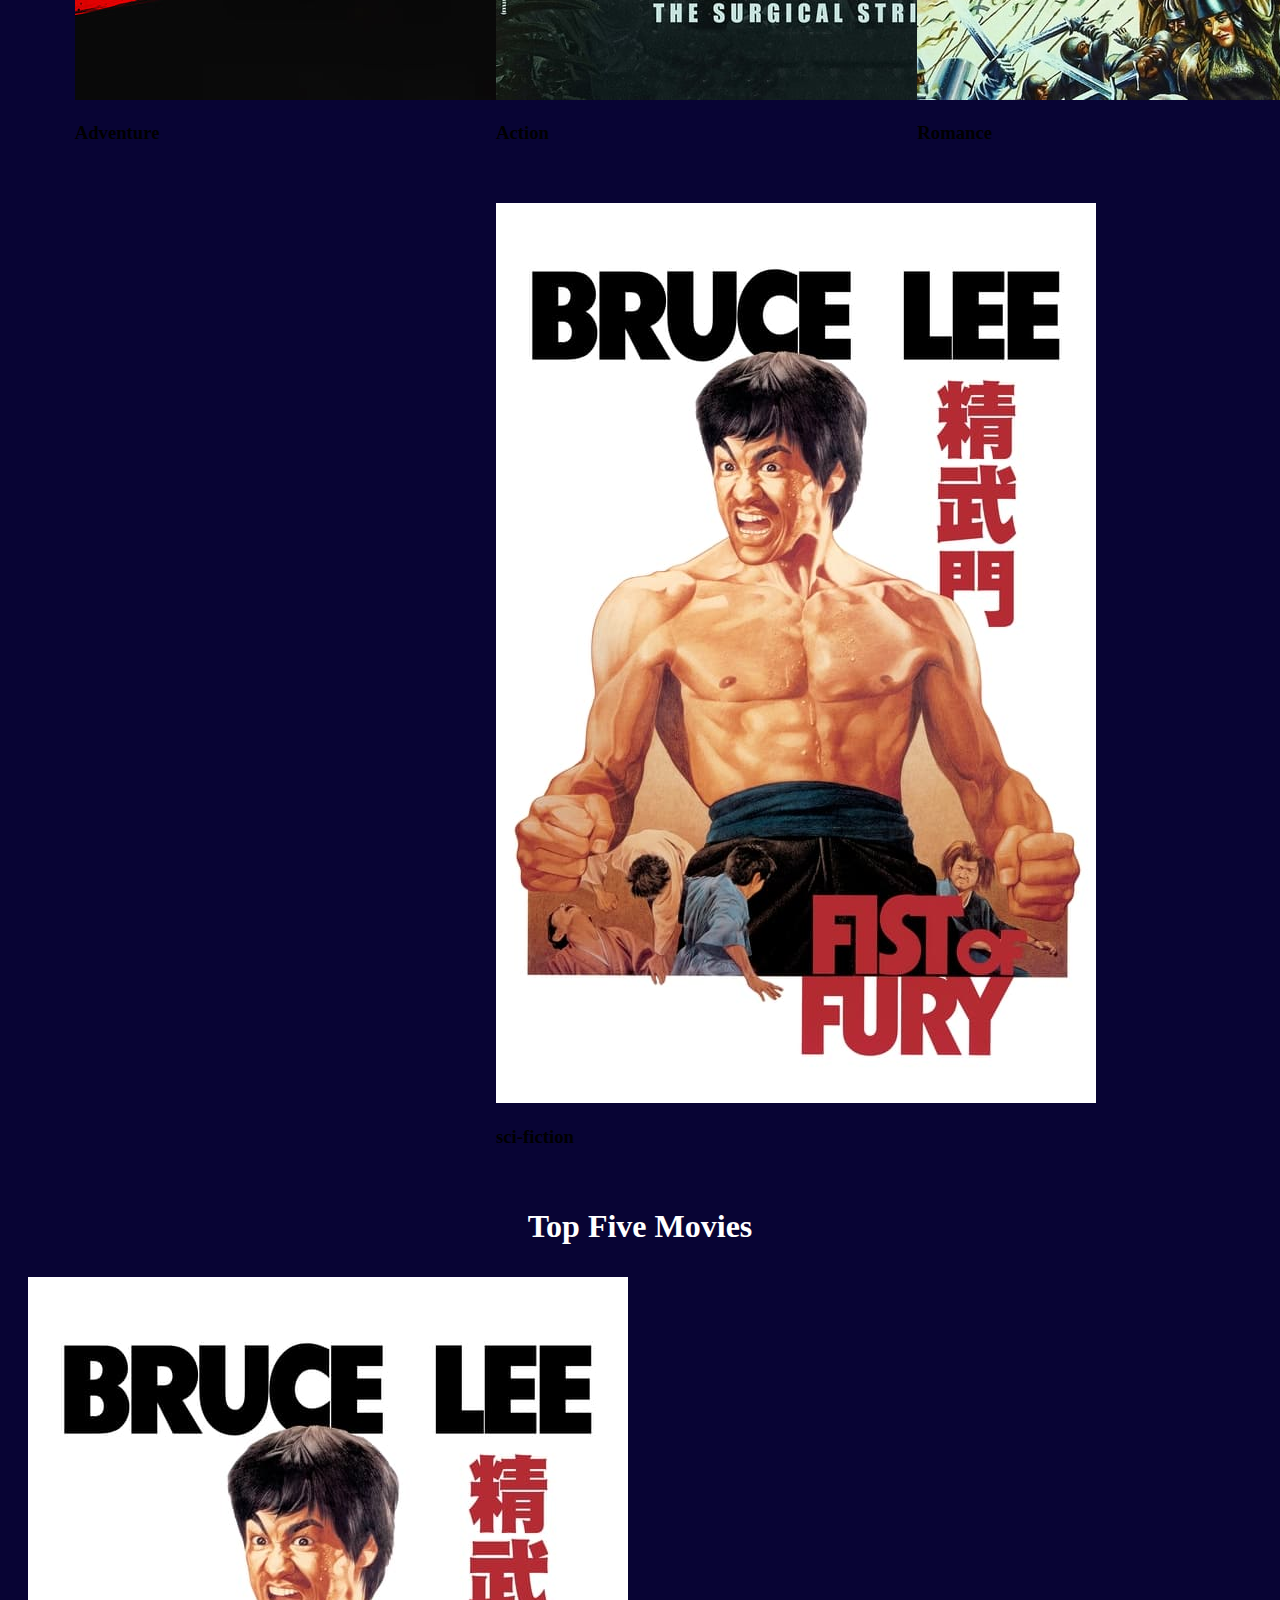
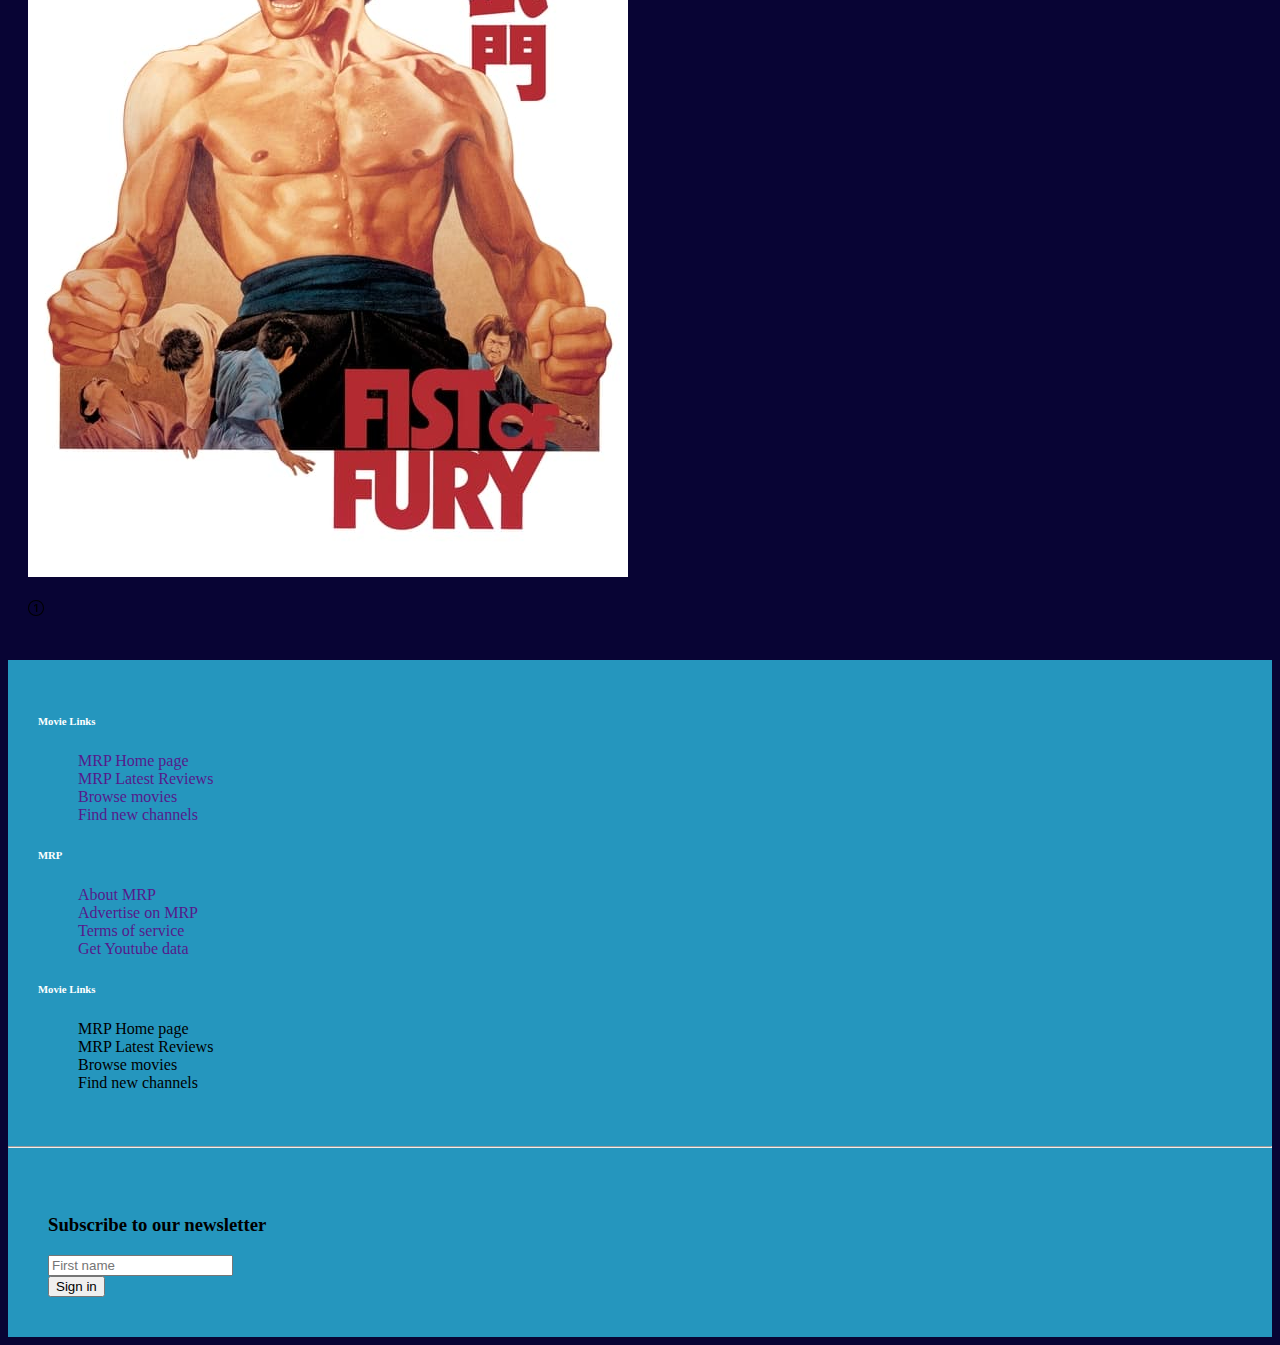
==== commit 9c5ab764: "add a new image" ====
--- a/index.html
+++ b/index.html
@@ -46,7 +46,7 @@
     </p>
 
     <div class="start-image">
-      <img class="img-fluid" src="images/surgical_strike.jpg" alt="">
+      <img class="img-fluid" src="images/mtnpic.jpg" alt="">
 
     </div>
 
--- a/style.css
+++ b/style.css
@@ -27,7 +27,7 @@
 }
 
 .footer {
-    background-color: lightslategray;
+    background-color: #2596be;
 }
 
 .container {
--- a/style.css
+++ b/style.css
@@ -27,7 +27,7 @@
 }
 
 .footer {
-    background-color: lightslategray;
+    background-color: #2596be;
 }
 
 .container {
